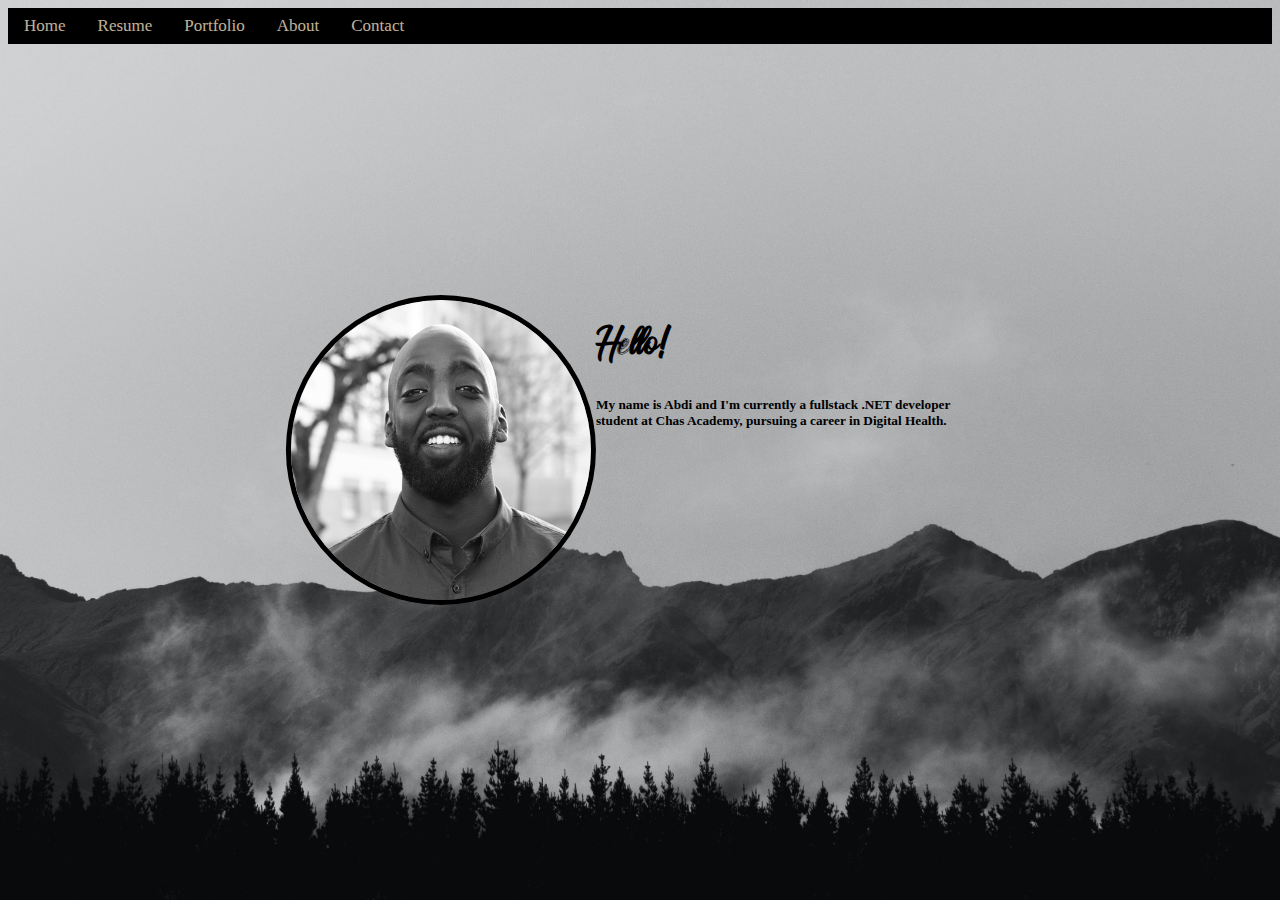
==== html/Index.html @ 1eca9e56 "updated fonts" ====
<!DOCTYPE html>
<html lang="en">
    <head>
    <meta charset="UTF-8">
    <meta http-equiv="X-UA-Compatible" content="IE=edge">
    <meta name="viewport" content="width=device-width, initial-scale=1.0">
    <link href="https://cdn.jsdelivr.net/npm/bootstrap@5.1.3/dist/css/bootstrap.min.css" rel="stylesheet" 
    integrity="sha384-1BmE4kWBq78iYhFldvKuhfTAU6auU8tT94WrHftjDbrCEXSU1oBoqyl2QvZ6jIW3" crossorigin="anonymous">
    <link rel="stylesheet" href="../CSS/styles.css">
    <title>Start page</title>
    </head>
    <body>
    
        <header>

            <div class="navigation">
                <a href="Index.html">Home</a>
                <a href="CV.html">Resume</a>
                <a href="Portfolio.html">Portfolio</a>
	            <a href="PB.html">About</a>
	            <a href="Contact.html">Contact</a>
            </div>

        </header>

        <main>
            <div id="photo">

            </div>

            <div class="Intro">
            <img class=cvphoto src="../images/cvpic1.png" alt="Resume photo">
            <h1>Hello!</h1>
            <h5>My name is Abdi and I'm currently a fullstack .NET developer student at Chas Academy, pursuing a career in Digital Health.</h5>

            </div>
        </main>
    
    </body>
</html>
---- CSS/styles.css ----
@font-face {
	font-family: custom;
	src: url(../fonts/Calligraphy.otf);
}


.navigation{
	background-color: black;
	overflow: hidden;
}

.navigation a {
	float: left;
	color:blanchedalmond;
	text-align: center;
	padding: 8px 16px;
	text-decoration: none;
	font-size: 17px;
	position: relative;
	opacity:0.75;

}

.navigation a:hover{
	opacity: 1;
}

.Intro {
	margin: 0;
	background-color: transparent;
    position: absolute;
    top: 50%;
    left: 50%;
    margin-right: -50%;
    transform: translate(-50%, -50%) 
}

.Intro h1{
	font-family: custom;
}

.cvphoto {
	border-radius: 50%;
	border: 5px solid rgb(0, 0, 0);
	height: 300px;
	width: 300px;
	float: left;
}

html {
	background: url(../images/mountains.jpg) no-repeat center center fixed;
	-webkit-background-size: cover;
	-moz-background-size: cover;
	-o-background-size: cover;
	background-size: cover;
}

#cv{
	display: grid;
	grid-template-columns: 1fr 3fr;
	grid-auto-rows: minmax(200px, auto);
}

.Work, .Education, .Other{
	padding: 50px;
	background-color: #D9D4D9;
	margin: 10px;
	grid-column-start: 3;
	grid-column-end: 3;
}

.skills{
	padding: 50px;
	background-color: #B2A9B1;
	margin: 10px;
	grid-column: 1;
	grid-row: 2;
}

.languages
{
	padding: 50px;
	background-color: #B2A9B1;
	margin: 10px;
	grid-column: 1;
	grid-row: 3;
}

.bold{
	text-transform: uppercase;
	font-size: 20px;
}

.cvpic2{
	grid-column: 1;
	grid-row: 1;
	width: 280px;
	height: 400px;
	margin: 10px;
}

.Work li,
.Education li,
.Other li{
	list-style-type: circle;
}

.about,
.contact{
	background-color: #D9D4D9;
	position: fixed;
	padding:50px;
	left: 50%;
	top: 50%;
	transform: translate(-50%, -50%);
	
}

.container{
	position: absolute;
}

.contacticons{
	text-align: center;
}

.contact ul{
	list-style: none;
	
}

.contact li{
	display: inline-block;
	margin-left: 50px;
	margin-right: 50px;
}

/*
.languages .lang{
	table-layout: fixed;
	width: 110%;
	border-collapse: collapse;
}
/*
.skills{
	padding: 50px;
	background-color: #f5f4f5;
	margin: 10px;
	grid-column-start: 3;
	grid-column-end: 3;
}
*/
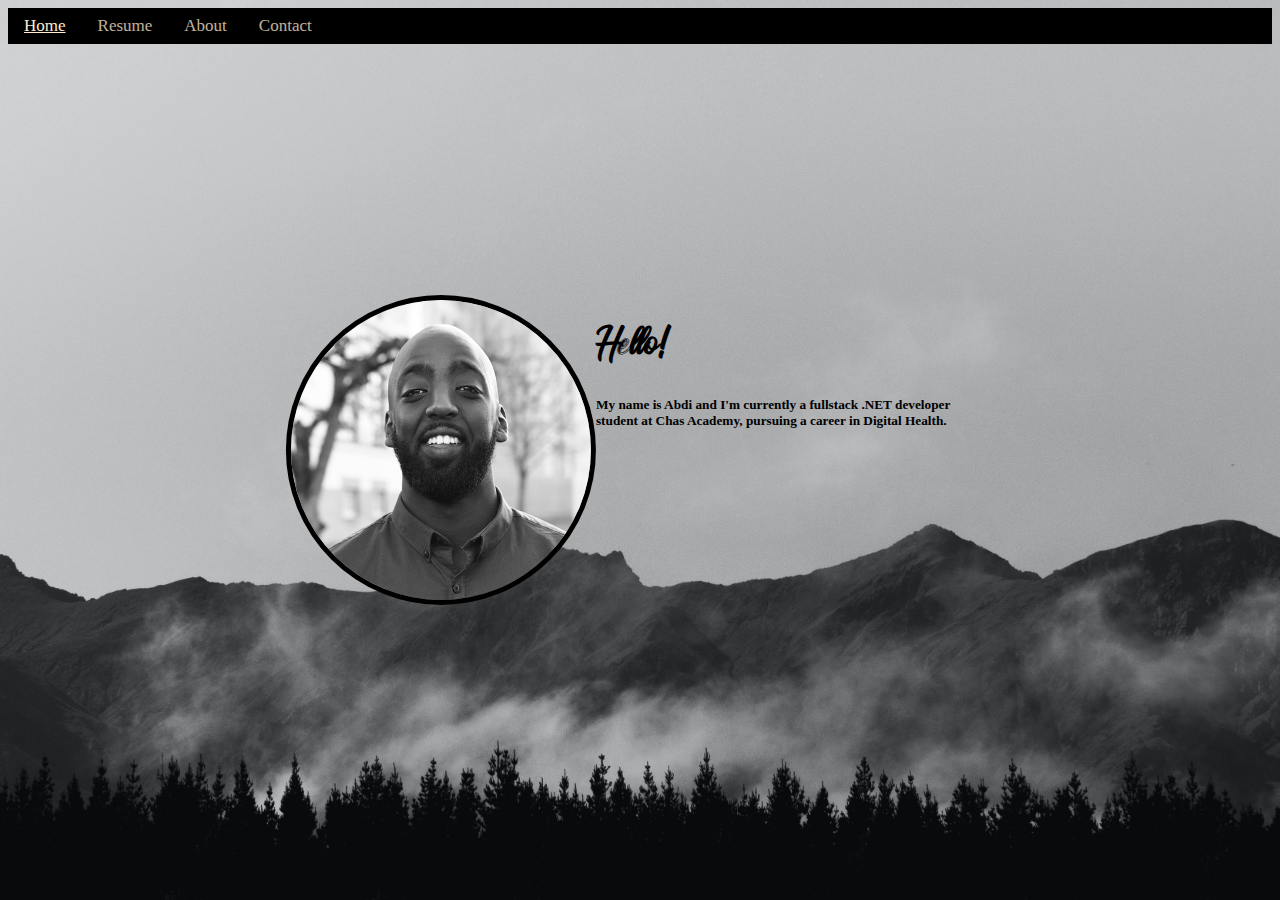
==== commit c29a9800: "Fixat aktiv länk i navbar" ====
--- a/html/Index.html
+++ b/html/Index.html
@@ -9,16 +9,15 @@
     <link rel="stylesheet" href="../CSS/styles.css">
     <title>Start page</title>
     </head>
-    <body>
+    <body id="home">
     
         <header>
 
             <div class="navigation">
-                <a href="Index.html">Home</a>
-                <a href="CV.html">Resume</a>
-                <a href="Portfolio.html">Portfolio</a>
-	            <a href="PB.html">About</a>
-	            <a href="Contact.html">Contact</a>
+                <a id="nav-home" href="Index.html">Home</a>
+                <a id="nav-cv" href="CV.html">Resume</a>
+	            <a id="nav-about" href="PB.html">About</a>
+	            <a id="nav-contact" href="Contact.html">Contact</a>
             </div>
 
         </header>
--- a/CSS/styles.css
+++ b/CSS/styles.css
@@ -23,6 +23,16 @@
 
 .navigation a:hover{
 	opacity: 1;
+}
+
+#home .navigation #nav-home,
+#CV .navigation #nav-cv,
+#About .navigation #nav-about,
+#Contact .navigation #nav-contact
+{
+	opacity: 1;
+	text-decoration: underline solid;
+	text-decoration-color: blanchedalmond;
 }
 
 .Intro {
